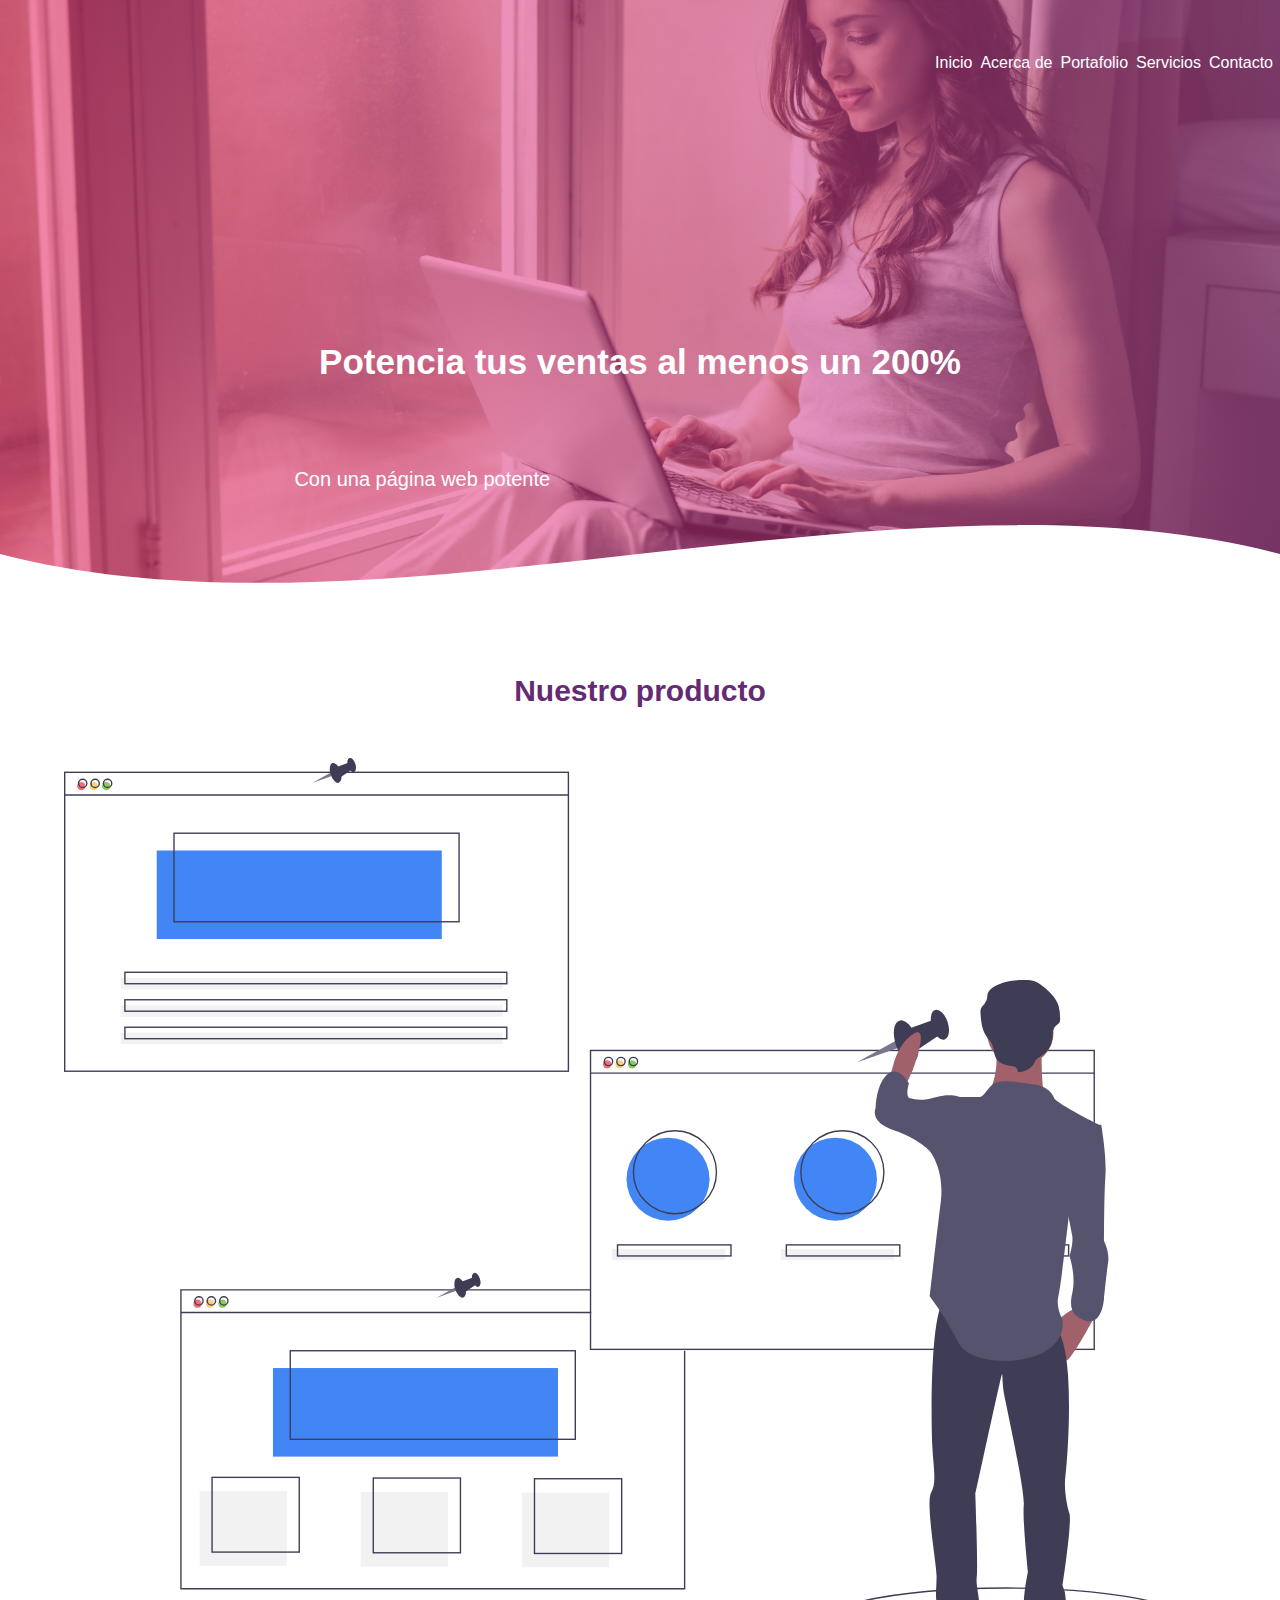
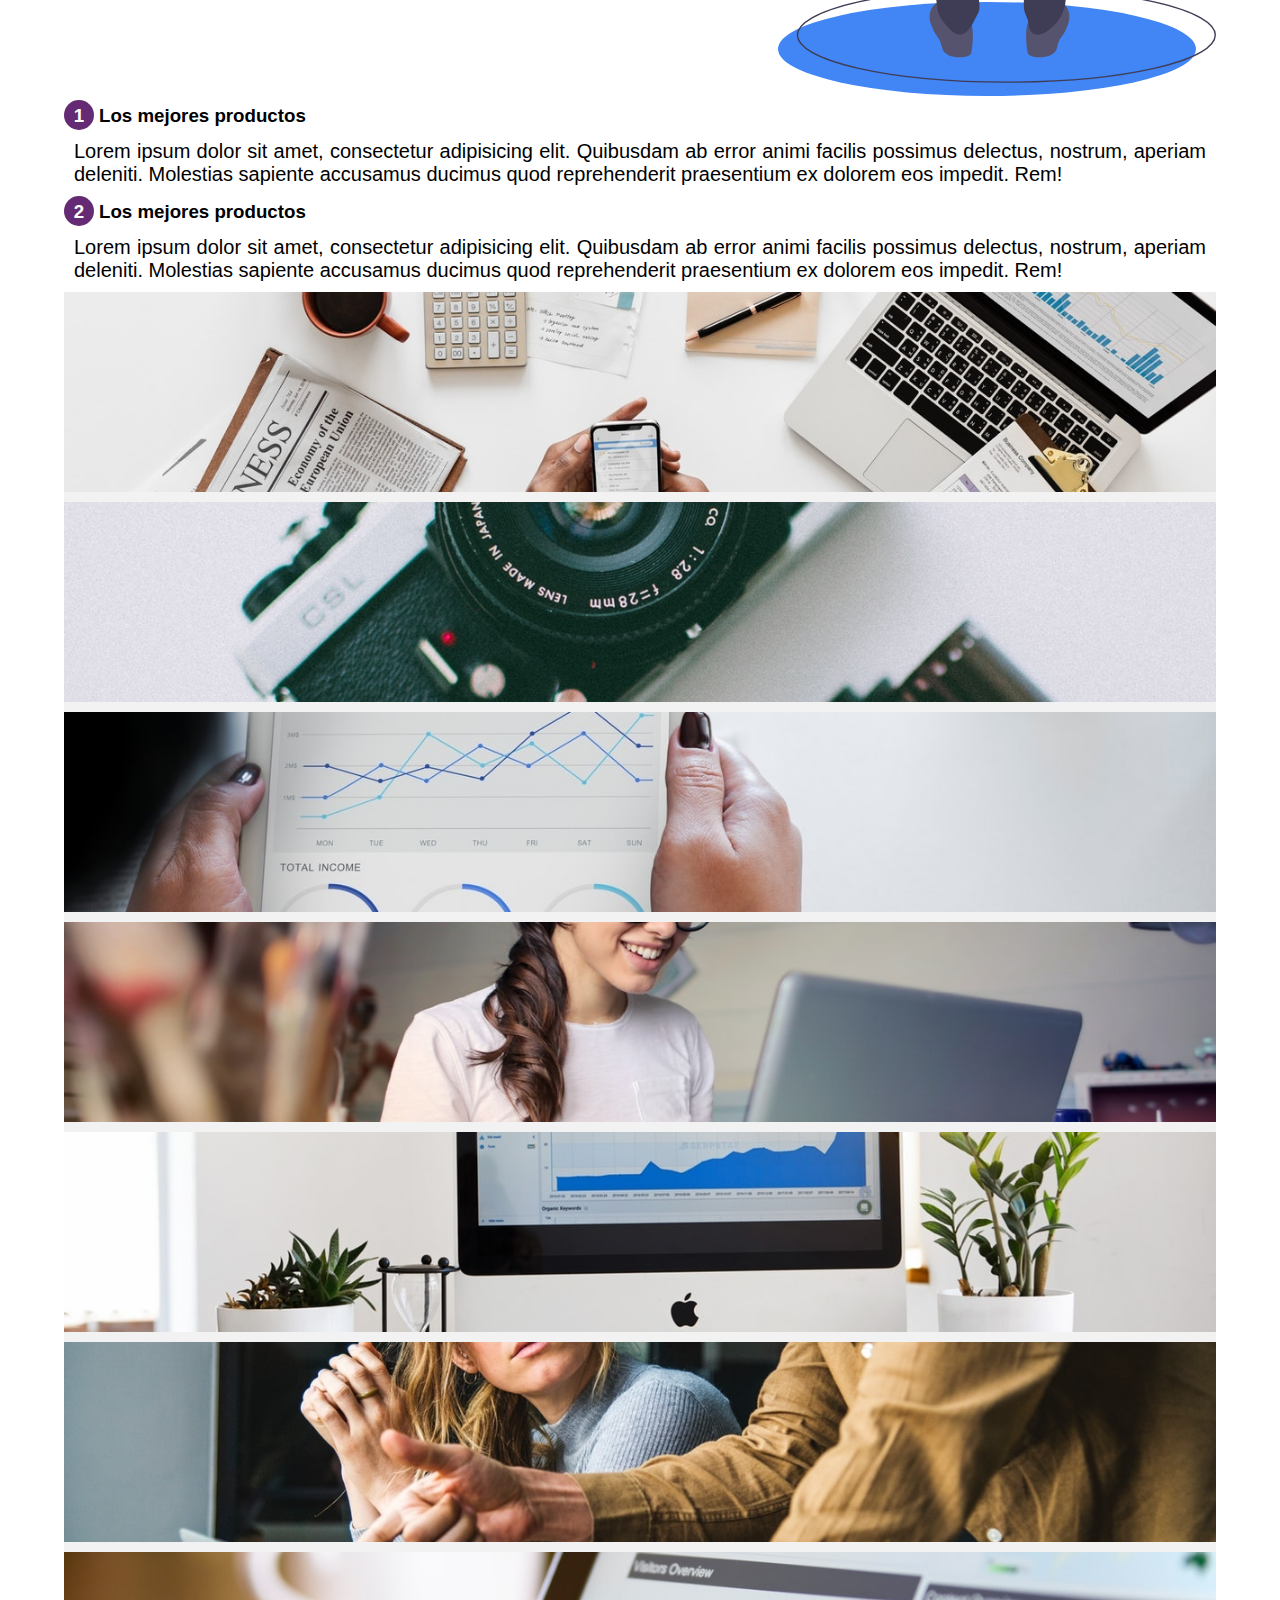
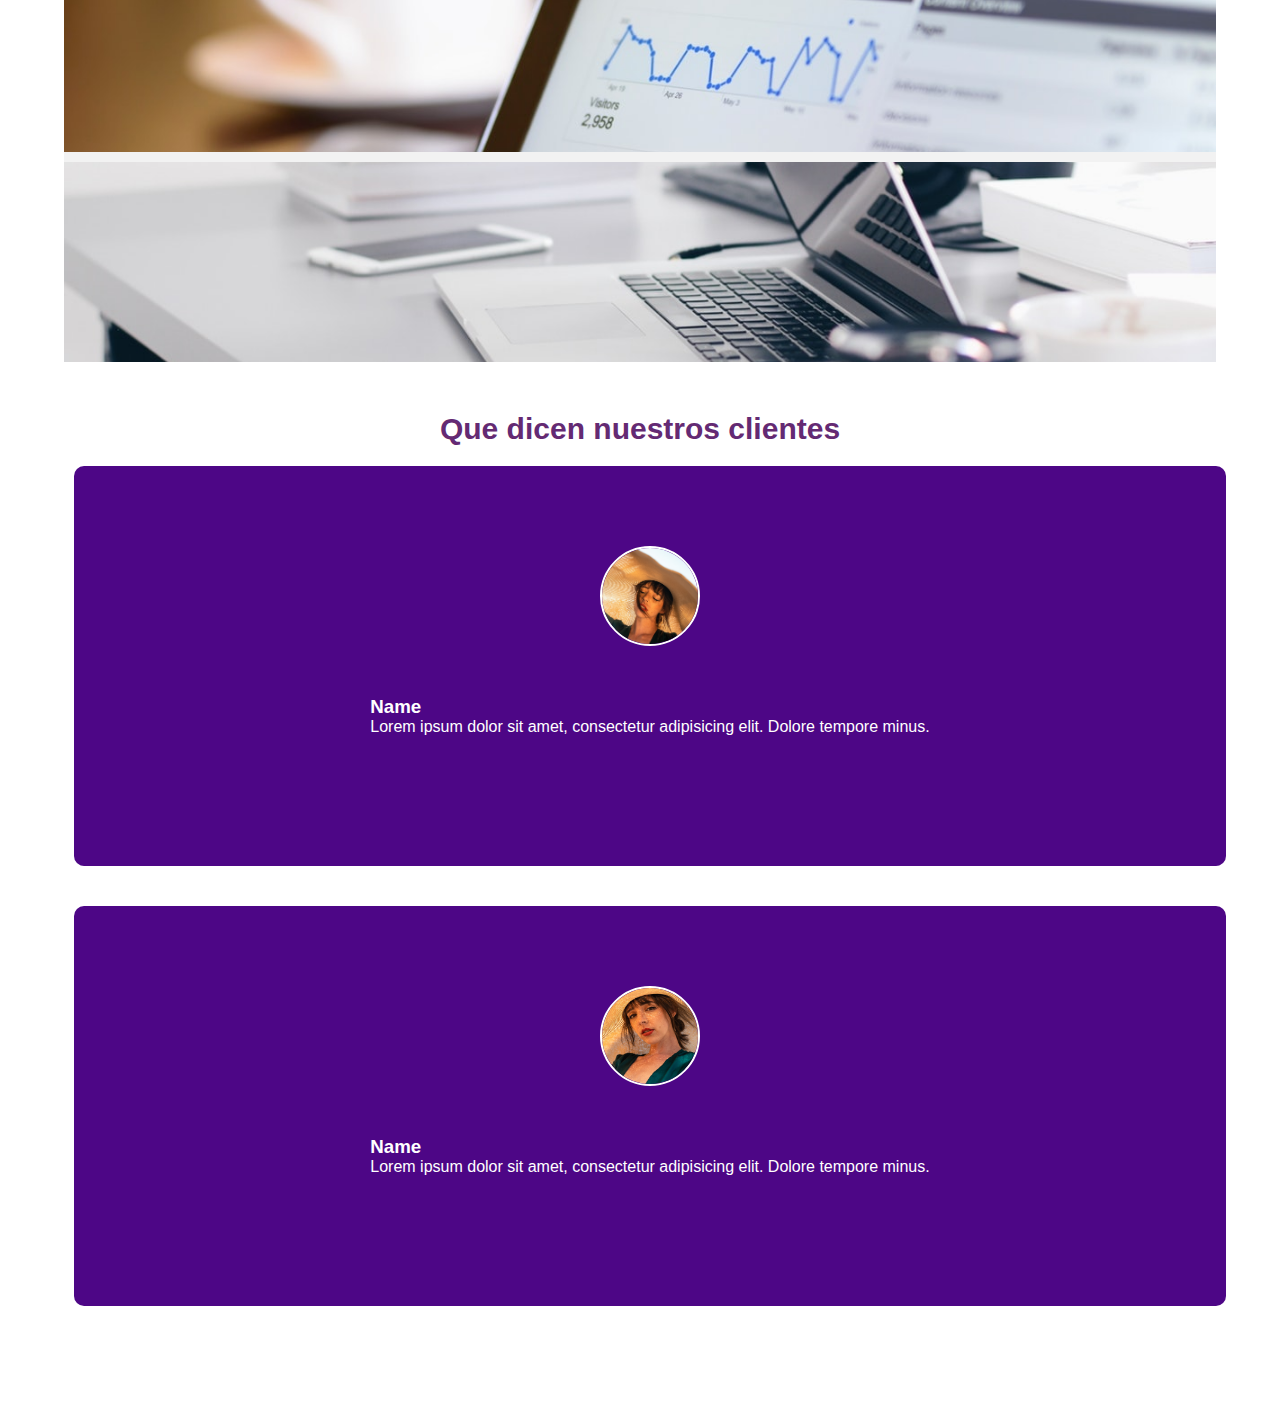
==== web_2/index.html @ 83659100 "practica web a medio diseño :'v aun falta servicios y footer y diseño responsive actuaL: solo movil" ====
<!DOCTYPE html>
<html lang="en">
<head>
    <meta charset="UTF-8">
    <meta name="viewport" content="width=device-width, user-scalable=no, initial-scale=1.0, maximum-scale=1.0, minimum-scale=1.0">
    <title> </title>
    <link rel="stylesheet" href="css/estilos.css">
</head>
<body>
    <header>
        <nav class="menu">
            <ul class="menu-items">
                <li class="menu-item_inicio"><a href="" class="menu-item_link">Inicio</a></li>
                <li class="menu-item_acerca"><a href="" class="menu-item_link">Acerca de</a></li>
                <li class="menu-item_portafolio"><a href="" class="menu-item_link"></a>Portafolio</li>
                <li class="menu-item_servicios"><a href="" class="menu-item_link">Servicios</a></li>
                <li class="menu-item_contacto"><a href="" class="menu-item_link">Contacto</a></li>
            </ul>
        </nav>
        <div class="portada-foto">
            <img src="img/portada.jpg" alt="">
        </div>
        <div class="portada-txt">
            <h1 class="portada-titulo">Potencia tus ventas al menos un 200%</h1>
            <h2 class="portada-texto">Con una página web potente</h2>
        </div>
        <div class="wave" style="height: 150px; overflow: hidden;">
            <svg viewBox="0 0 500 150" preserveAspectRatio="none" style="height: 100%; width: 100%;">
                <path d="M0.00,49.98 C150.00,150.00 349.20,-50.00 500.00,49.98 L500.00,150.00 L0.00,150.00 Z" style="stroke: none; fill: #fff;"></path>
            </svg>
        </div>
    </header>
    
    <main>
        <section class="nuestro-producto">
            <h2 class="nuestro-producto_titulo">Nuestro producto</h2>
            <img src="img/ilustracion2.svg" alt="" class="nuestro-producto_foto">
            <div class="contenido-texto">
                <h3 class="contenido-texto_titulo"><span class="contenido-texto_titulo-numero">1</span>Los mejores productos</h3>
                <p class="contenido-texto_parrafo">Lorem ipsum dolor sit amet, consectetur adipisicing elit. Quibusdam ab error animi facilis possimus delectus, nostrum, aperiam deleniti. Molestias sapiente accusamus ducimus quod reprehenderit praesentium ex dolorem eos impedit. Rem!</p>
                <h3 class="contenido-texto_titulo"><span class="contenido-texto_titulo-numero">2</span>Los mejores productos</h3>
                <p class="contenido-texto_parrafo">Lorem ipsum dolor sit amet, consectetur adipisicing elit. Quibusdam ab error animi facilis possimus delectus, nostrum, aperiam deleniti. Molestias sapiente accusamus ducimus quod reprehenderit praesentium ex dolorem eos impedit. Rem!</p>
            </div>
        </section>
        
        <section class="portafolio">
           <div class="contendor">
                <div class="portafolio-foto">
                    <div class="galeria">
                        <img src="img/img1.jpg" alt="" class="portafolio-foto">
                        <div class="portafolio-foto_hover">
                            <img src="img/icono1.png" alt="" class="foto-hover">
                            <p class="texto-hover">Nuestro Trabajo</p>
                        </div>
                    </div>
                    <div class="galeria">
                        <img src="img/img2.jpg" alt="" class="portafolio-foto">
                        <div class="portafolio-foto_hover">
                            <img src="img/icono1.png" alt="" class="foto-hover">
                            <p class="texto-hover">Nuestro Trabajo</p>
                        </div>
                    </div>
                    <div class="galeria">
                        <img src="img/img3.jpg" alt="" class="portafolio-foto">
                        <div class="portafolio-foto_hover">
                            <img src="img/icono1.png" alt="" class="foto-hover">
                            <p class="texto-hover">Nuestro Trabajo</p>
                        </div>
                    </div>
                    <div class="galeria">
                        <img src="img/img4.jpg" alt="" class="portafolio-foto">
                        <div class="portafolio-foto_hover">
                            <img src="img/icono1.png" alt="" class="foto-hover">
                            <p class="texto-hover">Nuestro Trabajo</p>
                        </div>
                    </div>
                    <div class="galeria">
                        <img src="img/img5.jpg" alt="" class="portafolio-foto">
                        <div class="portafolio-foto_hover">
                            <img src="img/icono1.png" alt="" class="foto-hover">
                            <p class="texto-hover">Nuestro Trabajo</p>
                        </div>
                    </div>
                    <div class="galeria">
                        <img src="img/img6.jpg" alt="" class="portafolio-foto">
                        <div class="portafolio-foto_hover">
                            <img src="img/icono1.png" alt="" class="foto-hover">
                            <p class="texto-hover">Nuestro Trabajo</p>
                        </div>
                    </div>
                    <div class="galeria">
                        <img src="img/img7.jpg" alt="" class="portafolio-foto">
                        <div class="portafolio-foto_hover">
                            <img src="img/icono1.png" alt="" class="foto-hover">
                            <p class="texto-hover">Nuestro Trabajo</p>
                        </div>
                    </div>
                    <div class="galeria">
                        <img src="img/img8.jpg" alt="" class="portafolio-foto">
                        <div class="portafolio-foto_hover">
                            <img src="img/icono1.png" alt="" class="foto-hover">
                            <p class="texto-hover">Nuestro Trabajo</p>
                        </div>
                    </div>
                </div>
            </div>
        </section>
        
        <section class="comentarios-clientes">
            <h2 class="comentarios-clientes_titulo">Que dicen nuestros clientes</h2>
           <div class="contenedor">
                <div class="comentarios-clientes_content">
                   <div class="contenido">
                        <img src="img/face1.jpg" alt="" class="comentarios-clientes_content-foto">
                        <div class="comentarios-clientes_content-texto">
                            <h3 class="comentarios-clientes_cliente-nombre">Name</h3>
                            <p class="comentarios-clientes_texto">Lorem ipsum dolor sit amet, consectetur adipisicing elit. Dolore tempore minus. </p>
                        </div>
                    </div>    
                </div>
                <div class="comentarios-clientes_content">
                   <div class="contenido">
                        <img src="img/face2.jpg" alt="" class="comentarios-clientes_content-foto">
                        <div class="comentarios-clientes_content-texto">
                            <h3 class="comentarios-clientes_cliente-nombre">Name</h3>
                            <p class="comentarios-clientes_texto">Lorem ipsum dolor sit amet, consectetur adipisicing elit. Dolore tempore minus. </p>
                        </div>
                    </div>    
                </div>
            </div>
        </section>
        
        <section class="nuestros-servicios">
            
        </section>
    </main>
    <footer></footer>
</body>
</html>
---- web_2/css/estilos.css ----
*{
    box-sizing: border-box;
    margin: 0;
    padding: 0;
}

/*--------------- Estilos principales ---------------*/

body {
    font-family: 'Open Sans', sans-serif;
}

img{
    width: 100%;
    display: inline-block;
    
}


/*--------------- Estilos header ---------------*/

header{
    width: 100%;
}

.menu{
    display: flex;
    justify-content: flex-end;  
}

.menu .menu-items {
    position: absolute;
    list-style: none;
    text-decoration: none;
    margin-right:7px;
    display: flex;
    z-index: 2000;
    top:6%;
}

.menu [class*="menu-item_"]{
    margin-left:4px;
    color: white;
    font-weight: 300;
}


.menu-item_link:link, .menu-item_link:visited, .menu-item_link:active {
    text-decoration:none;
}

.portada-foto{
    position: relative;
    
}

.portada-foto:before{
    content: '';
    position: absolute;
    width: 100%;
    height: 100%;
    background: linear-gradient(to right,rgba(249, 6, 87, 0.459),rgba(188, 78, 156,.6));
    z-index: 1000;
}

.portada-foto img{
    height: 650px;
    object-fit: cover;
    background-attachment: fixed;
}


.portada-titulo, .portada-texto{
    position: absolute;
    margin: auto;
    color:white;
}

.portada-titulo{
    z-index: 1200;
    top: 38%;
    width: 100%;
    text-align: center;
    font-size:35px; 
}
.portada-texto{
    z-index: 1100;
    top: 52%;
    left: 23%;
    text-align: center;
    font-size: 20px;
    font-weight: 100;
}

.wave{
    position: relative;
    top:-150px;
    z-index: 1300;
}

/*--------------- Estilos Main Nuestro Producto ---------------*/

main{
    position: relative;
    top:-80px;
    width: 90%;
    margin: auto;
}

.nuestro_producto{
    display: flex;
    flex-direction: column;
}

.nuestro-producto_titulo{
    position: relative;
    color: #642a73;
    text-align: center;
    top:-50px;
    font-size: 30px;
}

.contenido-texto_titulo-numero{
    text-align: center;
    color: #fff;
    display: inline-block;
    width: 30px;
    height: 30px;
    padding: 2px;
    margin-right: 5px;
    background: #642a73;
    border-radius: 50%;
    padding: 5px;
    box-shadow: 0 0 16px 0 rgba(0, 0, 0, 0);
}

.contenido-texto_parrafo{
    margin: 10px;
    text-align: justify;
    font-size: 20px;
    font-weight: 100;  
}

/*--------------- Estilos Main Portafolio ---------------*/

.portafolio{
    
    background: #f2f2f2;
}

.portafolio-foto_content{
    display: flex;
    flex-wrap: wrap;
    justify-content: space-around;
}

.galeria{
    position: relative;
    width: 100%;
    position: relative;
    height: 200px;
    margin-bottom: 10px;
    overflow: hidden;
    cursor: pointer;
    background: black;
}


.galeria > img{
    display: block;
    object-fit: cover;
    width: 100%;
    height: 100%;
}

.portafolio-foto_hover{
    position: absolute;
    width: 100%;
    height: 100%;
    top: 0;
    background: rgba(75, 6, 132, 0.7);
    display:flex;
    justify-content: center;
    align-items: center;
    flex-direction: column;
    transform: scale(0);
    transition: transform .5s;
}

.foto-hover{
    width: 50px;
}

.texto-hover{
    color:#fff;
}
    
.galeria:hover .portafolio-foto_hover{
    transform: scale(1);
}

/*--------------- Estilos Comentarios ---------------*/

.comentarios-clientes{
    margin: 50px 0 0 0;
}

.comentarios-clientes_titulo{
    position: relative;
    color: #642a73;
    text-align: center;
    font-size: 30px;
}

.contenedor{
    display: flex;
    flex-direction: column;
}

.comentarios-clientes_content{
    background: #4d0686;
    margin:20px 10px;
    width:100%;
    height: 400px;
    border-radius: 10px;
}

.contenido{
    width: 50%;
    height: 100%;
    margin:auto;
    display: flex;
    flex-direction: column;
    align-items: center;
    justify-content: center;
}

.comentarios-clientes_content-foto{
    width: 100Px;
    height: 100px;
    object-fit: cover;
    border:2px solid white;
    border-radius: 50%;
    display: inline-block;
    position: relative;
    top:-50px;
}

.comentarios-clientes_content-texto{
    color:white;
    text-align: justify;
}
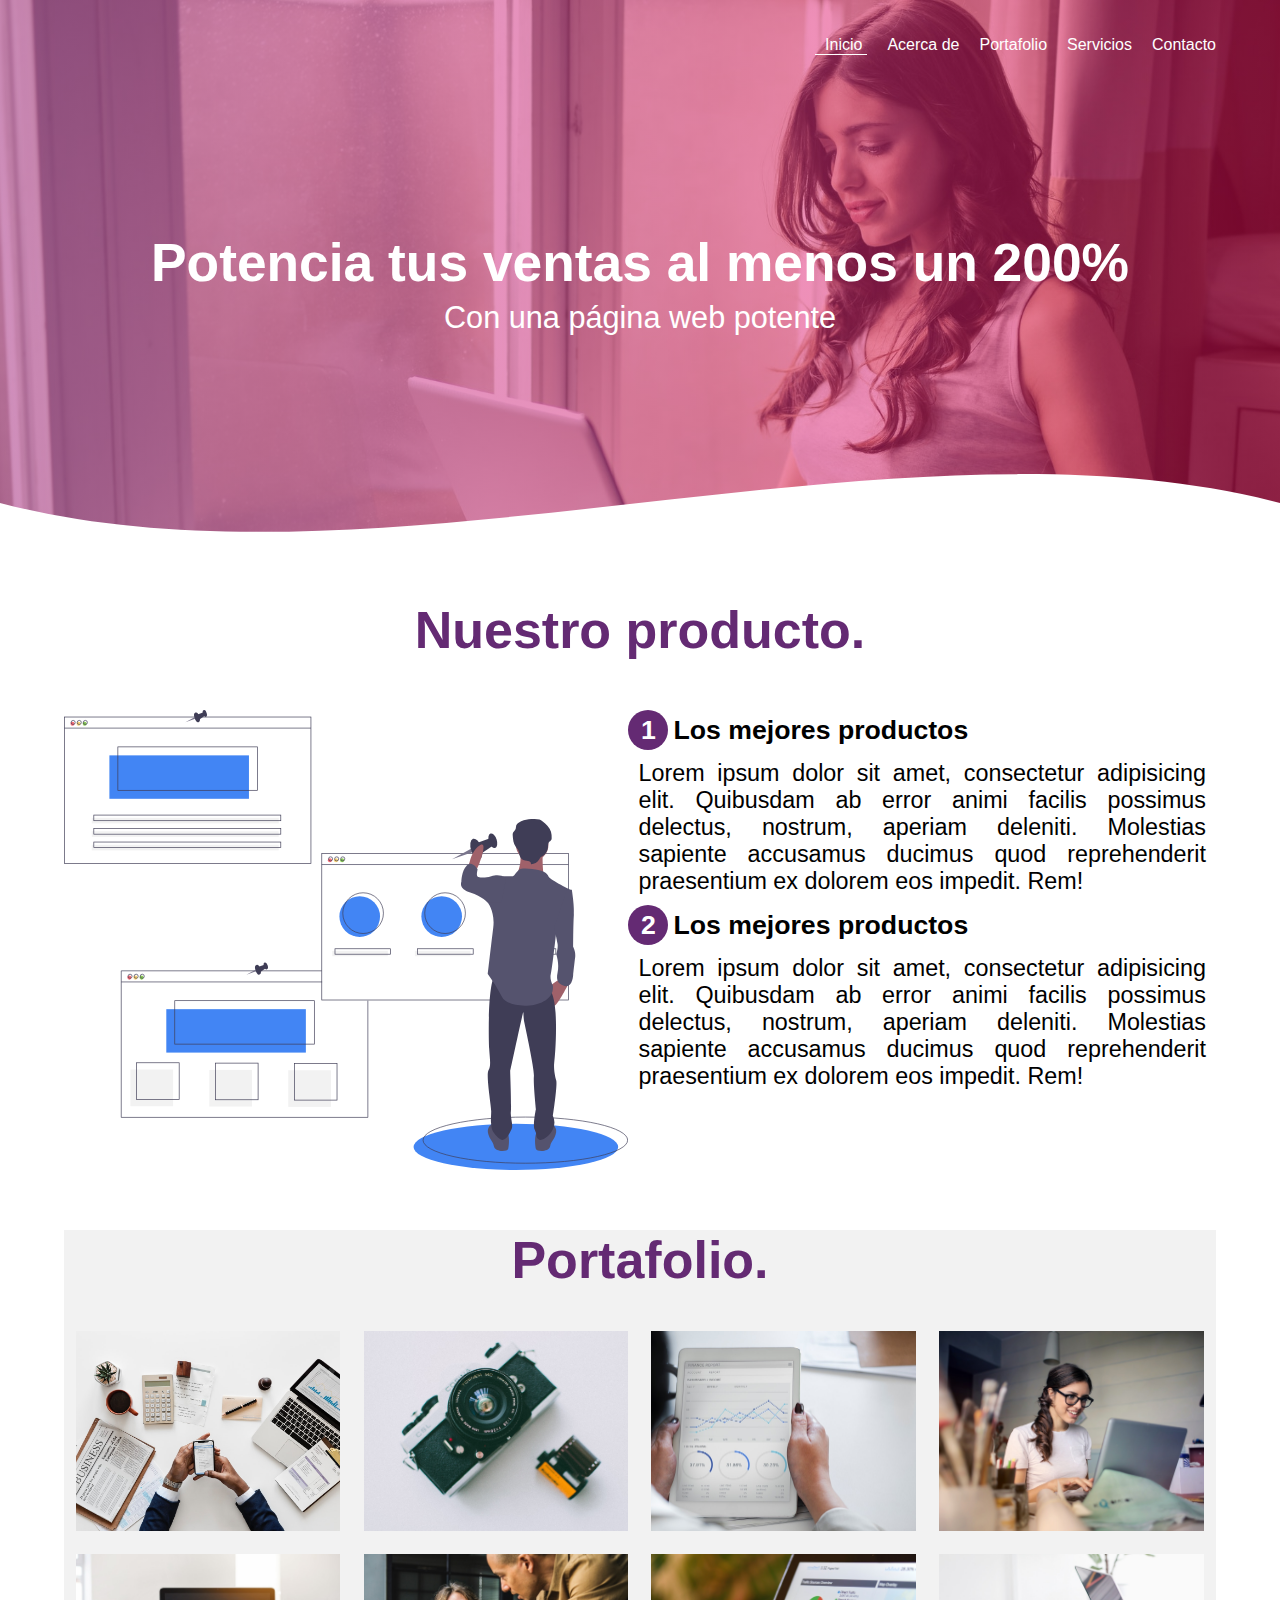
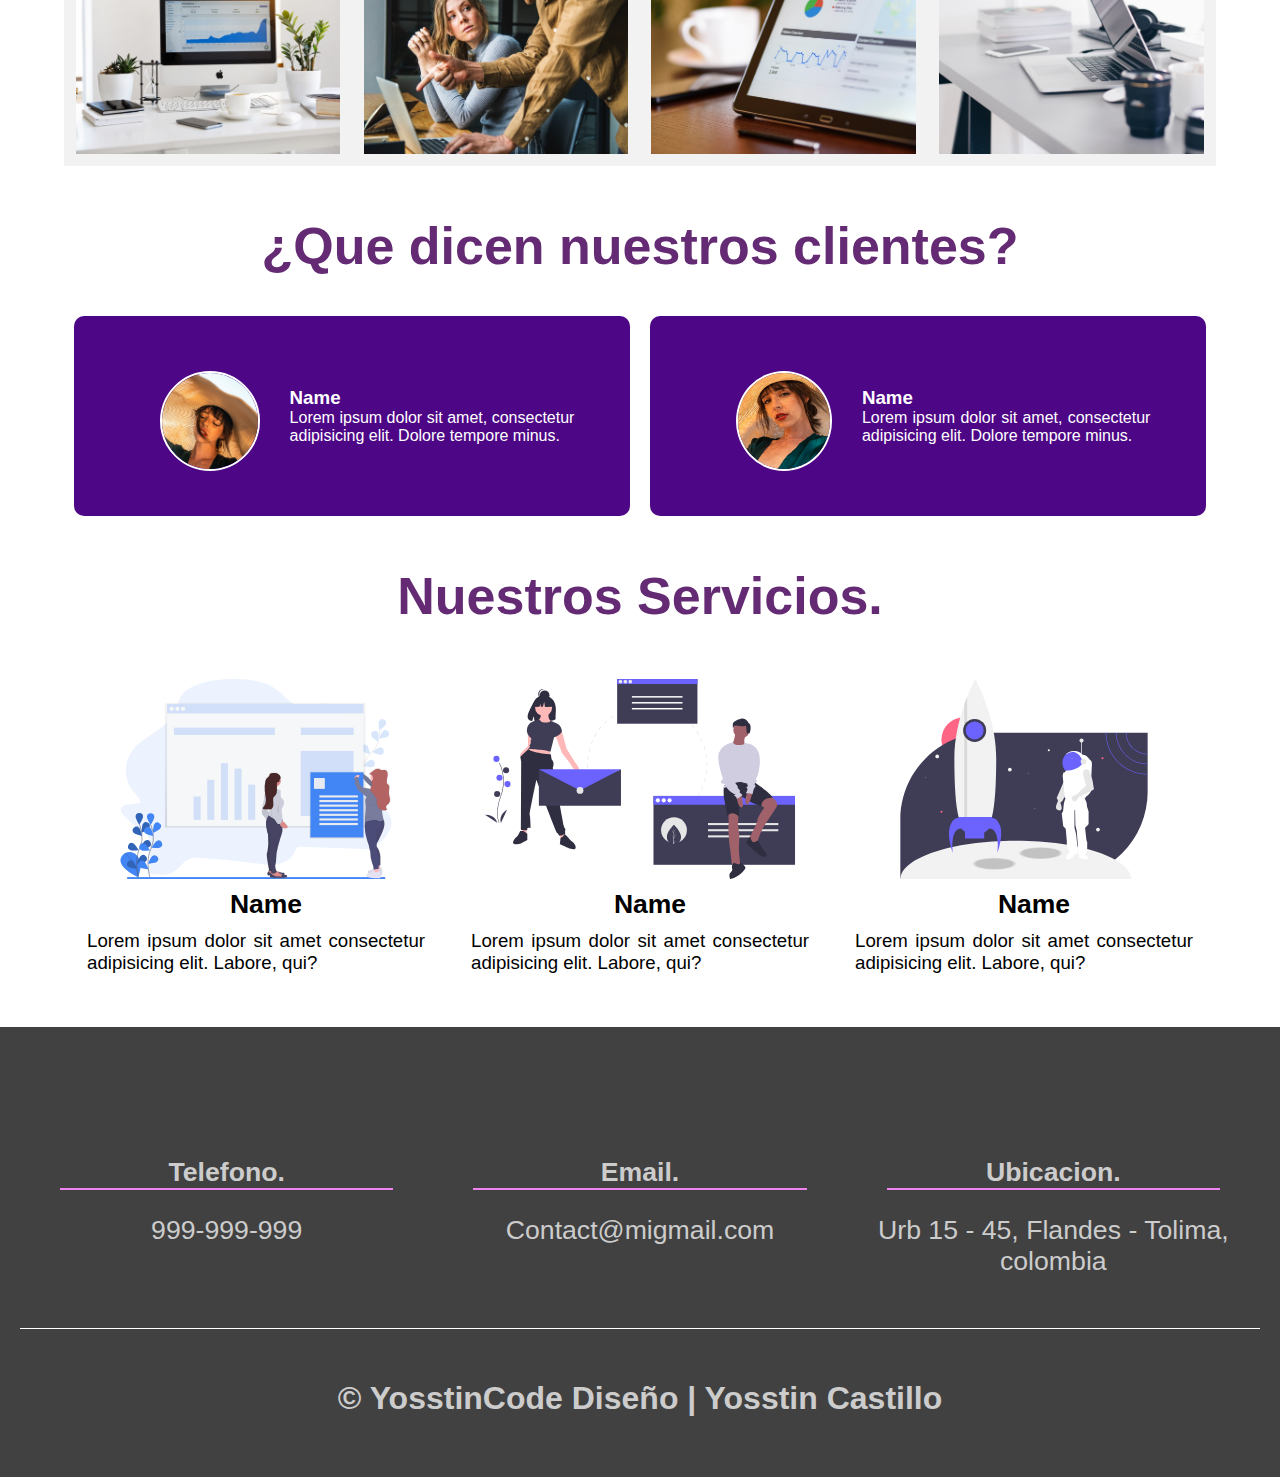
==== commit 307ca647: "Web inicio terminada falta arreglar el tamaño de la letra y las otras paginas" ====
--- a/web_2/index.html
+++ b/web_2/index.html
@@ -10,21 +10,18 @@
     <header>
         <nav class="menu">
             <ul class="menu-items">
-                <li class="menu-item_inicio"><a href="" class="menu-item_link">Inicio</a></li>
+                <li class="menu-item_inicio select"><a href="" class="menu-item_link">Inicio</a></li>
                 <li class="menu-item_acerca"><a href="" class="menu-item_link">Acerca de</a></li>
                 <li class="menu-item_portafolio"><a href="" class="menu-item_link"></a>Portafolio</li>
                 <li class="menu-item_servicios"><a href="" class="menu-item_link">Servicios</a></li>
                 <li class="menu-item_contacto"><a href="" class="menu-item_link">Contacto</a></li>
             </ul>
         </nav>
-        <div class="portada-foto">
-            <img src="img/portada.jpg" alt="">
-        </div>
         <div class="portada-txt">
             <h1 class="portada-titulo">Potencia tus ventas al menos un 200%</h1>
             <h2 class="portada-texto">Con una página web potente</h2>
         </div>
-        <div class="wave" style="height: 150px; overflow: hidden;">
+        <div class="wave" style="overflow: hidden;">
             <svg viewBox="0 0 500 150" preserveAspectRatio="none" style="height: 100%; width: 100%;">
                 <path d="M0.00,49.98 C150.00,150.00 349.20,-50.00 500.00,49.98 L500.00,150.00 L0.00,150.00 Z" style="stroke: none; fill: #fff;"></path>
             </svg>
@@ -33,18 +30,21 @@
     
     <main>
         <section class="nuestro-producto">
-            <h2 class="nuestro-producto_titulo">Nuestro producto</h2>
-            <img src="img/ilustracion2.svg" alt="" class="nuestro-producto_foto">
-            <div class="contenido-texto">
-                <h3 class="contenido-texto_titulo"><span class="contenido-texto_titulo-numero">1</span>Los mejores productos</h3>
-                <p class="contenido-texto_parrafo">Lorem ipsum dolor sit amet, consectetur adipisicing elit. Quibusdam ab error animi facilis possimus delectus, nostrum, aperiam deleniti. Molestias sapiente accusamus ducimus quod reprehenderit praesentium ex dolorem eos impedit. Rem!</p>
-                <h3 class="contenido-texto_titulo"><span class="contenido-texto_titulo-numero">2</span>Los mejores productos</h3>
-                <p class="contenido-texto_parrafo">Lorem ipsum dolor sit amet, consectetur adipisicing elit. Quibusdam ab error animi facilis possimus delectus, nostrum, aperiam deleniti. Molestias sapiente accusamus ducimus quod reprehenderit praesentium ex dolorem eos impedit. Rem!</p>
+            <h2 class="nuestro-producto_titulo">Nuestro producto.</h2>
+            <div class="nuestro_producto">
+                <img src="img/ilustracion2.svg" alt="" class="nuestro-producto_foto">
+                <div class="contenido-texto">
+                    <h3 class="contenido-texto_titulo"><span class="contenido-texto_titulo-numero">1</span>Los mejores productos</h3>
+                    <p class="contenido-texto_parrafo">Lorem ipsum dolor sit amet, consectetur adipisicing elit. Quibusdam ab error animi facilis possimus delectus, nostrum, aperiam deleniti. Molestias sapiente accusamus ducimus quod reprehenderit praesentium ex dolorem eos impedit. Rem!</p>
+                    <h3 class="contenido-texto_titulo"><span class="contenido-texto_titulo-numero">2</span>Los mejores productos</h3>
+                    <p class="contenido-texto_parrafo">Lorem ipsum dolor sit amet, consectetur adipisicing elit. Quibusdam ab error animi facilis possimus delectus, nostrum, aperiam deleniti. Molestias sapiente accusamus ducimus quod reprehenderit praesentium ex dolorem eos impedit. Rem!</p>
+                </div>
             </div>
         </section>
         
         <section class="portafolio">
-           <div class="contendor">
+            <h2 class="portafolio-titulo">Portafolio.</h2>
+           <div class="contenedor">
                 <div class="portafolio-foto">
                     <div class="galeria">
                         <img src="img/img1.jpg" alt="" class="portafolio-foto">
@@ -107,7 +107,7 @@
         </section>
         
         <section class="comentarios-clientes">
-            <h2 class="comentarios-clientes_titulo">Que dicen nuestros clientes</h2>
+            <h2 class="comentarios-clientes_titulo">¿Que dicen nuestros clientes?</h2>
            <div class="contenedor">
                 <div class="comentarios-clientes_content">
                    <div class="contenido">
@@ -131,9 +131,43 @@
         </section>
         
         <section class="nuestros-servicios">
-            
+            <h2 class="nuestros-servicios_titulo">Nuestros Servicios.</h2>
+            <div class="nuestros-servicios_content">
+                <div class="nuestros-servicios_contenido">
+                    <img src="img/ilustracion1.svg" alt="">
+                    <h3 class="nuestros-servicios_nombre">Name</h3>
+                    <p class="nuestros_servicios_parrafo">Lorem ipsum dolor sit amet consectetur adipisicing elit. Labore, qui?</p>
+                </div>
+                <div class="nuestros-servicios_contenido">
+                    <img src="img/ilustracion4.svg" alt="">
+                    <h3 class="nuestros-servicios_nombre">Name</h3>
+                    <p class="nuestros_servicios_parrafo">Lorem ipsum dolor sit amet consectetur adipisicing elit. Labore, qui?</p>
+                </div>
+                <div class="nuestros-servicios_contenido">
+                    <img src="img/ilustracion3.svg" alt="">
+                    <h3 class="nuestros-servicios_nombre">Name</h3>
+                    <p class="nuestros_servicios_parrafo">Lorem ipsum dolor sit amet consectetur adipisicing elit. Labore, qui?</p>
+                </div>
+            </div>
         </section>
     </main>
-    <footer></footer>
+    
+    <footer>
+        <div class="footer-contenido">
+            <div class="footer-">
+                <h4 class="contact">Telefono.</h4>
+                <p class="number">999-999-999</p>
+            </div>
+            <div class="footer-">
+                <h4 class="contact">Email.</h4>
+                <p class="number">Contact@migmail.com</p>
+            </div>
+            <div class="footer-">
+                <h4 class="contact">Ubicacion.</h4>
+                <p class="number">Urb 15 - 45, Flandes - Tolima, colombia</p>
+            </div>
+            <h2 class="copy">© YosstinCode Diseño | Yosstin Castillo</h2>
+        </div>
+    </footer>
 </body>
 </html>--- a/web_2/css/estilos.css
+++ b/web_2/css/estilos.css
@@ -22,6 +22,13 @@
 
 header{
     width: 100%;
+    height: 600px;
+    background: linear-gradient(to right,rgba(188, 78, 156,.6),rgba(249, 6, 87, 0.459)),url(../img/portada.jpg);
+    background-attachment: fixed;
+    position: relative;
+    background-size:contain;
+    background-size: 250% 100%;
+    background-position: center;
 }
 
 .menu{
@@ -45,29 +52,14 @@
     font-weight: 300;
 }
 
+.select{
+    border-bottom: 1px solid white;
+    padding-right: 5px;
+}
+
 
 .menu-item_link:link, .menu-item_link:visited, .menu-item_link:active {
     text-decoration:none;
-}
-
-.portada-foto{
-    position: relative;
-    
-}
-
-.portada-foto:before{
-    content: '';
-    position: absolute;
-    width: 100%;
-    height: 100%;
-    background: linear-gradient(to right,rgba(249, 6, 87, 0.459),rgba(188, 78, 156,.6));
-    z-index: 1000;
-}
-
-.portada-foto img{
-    height: 650px;
-    object-fit: cover;
-    background-attachment: fixed;
 }
 
 
@@ -85,17 +77,19 @@
     font-size:35px; 
 }
 .portada-texto{
+    width: 100%;
     z-index: 1100;
     top: 52%;
-    left: 23%;
     text-align: center;
     font-size: 20px;
     font-weight: 100;
 }
 
 .wave{
-    position: relative;
-    top:-150px;
+    height: 150px;
+    position: absolute;
+    bottom: 0;
+    width: 100%;
     z-index: 1300;
 }
 
@@ -103,9 +97,10 @@
 
 main{
     position: relative;
-    top:-80px;
+    top:50px;
     width: 90%;
     margin: auto;
+    margin-bottom: 30px;
 }
 
 .nuestro_producto{
@@ -149,6 +144,14 @@
     background: #f2f2f2;
 }
 
+.portafolio-titulo{
+    position: relative;
+    color: #642a73;
+    text-align: center;
+    font-size: 30px;
+    margin: 60px 0 30px 0;
+}
+
 .portafolio-foto_content{
     display: flex;
     flex-wrap: wrap;
@@ -211,11 +214,14 @@
     color: #642a73;
     text-align: center;
     font-size: 30px;
+    
 }
 
 .contenedor{
+    margin:20px 0 0 0;
     display: flex;
     flex-direction: column;
+    align-items: center;
 }
 
 .comentarios-clientes_content{
@@ -252,9 +258,350 @@
     text-align: justify;
 }
 
-
-
-
-
-
-
+/*--------------- Estilos Nuestros Servicios ---------------*/
+
+.nuestros-servicios_titulo{
+    position: relative;
+    color: #642a73;
+    text-align: center;
+    font-size: 30px;
+    width: 100%;
+    margin: 30px 0;
+}
+
+.nuestros-servicios_contenido{
+    margin: 10px 0 20px;
+}
+
+.nuestros-servicios_contenido img{
+    display: block;
+    border-radius: 10%;
+}
+
+.nuestros-servicios_contenido img:hover{
+    box-shadow: 5px 5px 1px 3px rgba(0,0,0,.4);
+}
+
+.nuestros-servicios_nombre{
+    margin: 10px ;
+    width: 100%;
+    text-align: center;
+    
+}
+
+.nuestros_servicios_parrafo{
+    text-align: justify;
+}
+
+/*--------------- Estilos Footer ---------------*/
+
+footer{
+    position: relative;
+    top: 50px;
+    width: 100%;
+}
+.footer-contenido{
+    background: #414141;
+    text-align: center;
+    display: flex;
+    flex-direction: column;
+    color: #ccc;
+    height: 450px;
+    padding: 30px 20px;
+}
+
+.footer-{
+    border-bottom: 1px solid white;
+    width: 100%;
+    padding: 20px 0 30px 0;
+    margin: 0 auto;
+}
+
+.copy{
+    width:100%;
+    margin: auto 0 30px;
+    font-size: 16px;
+}
+
+/*--------------- Estilos Responsive ---------------*/
+
+@media screen and (min-width:480px){
+
+/*--------------- Estilos Responsive header ---------------*/
+    
+    .portada-titulo{
+        font-size: 27pt;
+    }
+    
+    .portada-texto{
+        font-size: 18pt;
+    }
+    
+    
+}
+
+@media screen and (min-width:768px){
+    
+ /*--------------- Estilos Responsive header ---------------*/
+    .menu-items{
+        font-size: 15pt;
+    }
+    
+    .menu [class*="menu-item_"]{
+        margin-left:8px;
+    }
+    
+    .portada-titulo{
+        top: 28%;
+        font-size: 38pt;
+        padding:40px 0;
+    }
+    
+    .portada-texto{
+        top: 54%;
+        font-size: 20pt;
+    }
+    
+/*--------------- Estilos Responsive nuestro producto ---------------*/
+    
+    .nuestro-producto_titulo{
+        font-size: 32pt;
+    }
+    
+    .contenido-texto_titulo{
+        font-size: 20pt;
+    }
+    
+    .contenido-texto_titulo-numero{
+        width: 40px;
+        height:40px;
+    }
+    
+    .contenido-texto_parrafo{
+        font-size: 17.5pt;
+    }
+
+/*--------------- Estilos Responsive Portafolio ---------------*/
+
+    .portafolio-titulo{
+        font-size: 32pt;
+    }
+    
+    .portafolio-foto{
+        display: flex;
+        flex-direction:row;
+        flex-wrap: wrap;
+    }
+    .galeria{
+        margin: 1%;
+        width: 48%;
+    }
+    
+    .foto-hover{
+        width:65px; 
+    }
+    
+    .texto-hover{
+        font-size: 17pt;
+    }
+    
+/*--------------- Estilos Responsive Comentarios ---------------*/
+    
+    .comentarios-clientes_titulo{
+        font-size: 32pt;
+    }
+    
+    .comentarios-clientes_content{
+       height: 250px; 
+    }
+    
+    .contenido {
+        flex-direction: row;
+        width: 80%;
+    }
+    
+    .comentarios-clientes_content-foto{
+        top: 5px;
+        margin:30px;
+    }
+    .comentarios-clientes_content-texto{
+        font-size: 15pt;
+    }
+
+/*--------------- Estilos Responsive nuestros servicios ---------------*/
+    .nuestros-servicios_titulo{
+        font-size: 32pt;    
+    }
+    
+    .nuestros-servicios_contenido{
+        font-size: 17pt;
+    }
+    
+/*--------------- Estilos Responsive footer ---------------*/
+    
+    footer{
+        font-size:16pt; 
+    }
+    
+    .copy{
+        font-size:18pt;
+    }
+    
+    .footer-contenido{
+        flex-direction: row;
+        flex-wrap: wrap;
+    }
+    
+    .footer-{
+        width: calc(100%/3);
+        padding:100px 0 0 0;
+    }
+    
+    .contact{
+        font-weight:700;
+        border-bottom: 2px solid violet;
+        margin: 0 40px 25px 40px;
+    }
+    
+    
+}
+
+@media screen and (min-width:1024px){
+ /*--------------- Estilos Responsive header ---------------*/
+    
+    header{
+        width: 100%;
+        background-size: cover;
+    }
+    
+    .menu-items{
+        font-size: 12pt;
+    }
+    
+    .menu [class*="menu-item_"]{
+        margin-left:10px;
+    }
+    
+    .menu .menu-items {
+        margin-right:5%;
+    }
+    
+    .portada-titulo{
+        top: 32%;
+        font-size: 40pt;
+        padding:40px 0;
+    }
+    
+    .portada-texto{
+        top: 50%;
+        font-size: 23pt;
+    }
+    
+    
+    .wave{
+        bottom:-3px;
+    }
+    
+/*--------------- Estilos Responsive nuestro producto ---------------*/
+    
+    .nuestro-producto_titulo{
+        font-size: 39pt;
+    }
+    
+    .nuestro_producto{
+        flex-direction: row;
+    }
+    
+    .nuestro-producto_foto{
+        width: 49%;
+    }
+    
+/*--------------- Estilos Responsive portafolio ---------------*/
+    
+    .portafolio-titulo{
+        font-size: 39pt;
+    }
+    
+    .galeria{
+        margin: 1%;
+        width: 23%;
+    }
+    
+    .foto-hover{
+        width:65px; 
+    }
+    
+    .texto-hover{
+        font-size: 17pt;
+    }
+    
+/*--------------- Estilos Responsive Comentarios---------------*/
+    
+    .comentarios-clientes_titulo{
+        font-size: 39pt;
+    }
+    
+    .comentarios-clientes .contenedor{
+        flex-direction: row;
+    }
+    
+    .comentarios-clientes_content{
+        width: 80%;
+        height: 200px;
+    }
+    
+    .comentarios-clientes_content-texto{
+        font-size: 12pt;
+        width: 300px;
+    }
+    
+/*--------------- Estilos Responsive nuestros servicios---------------*/
+    
+    .nuestros-servicios_titulo{
+        font-size: 39pt;
+    }
+    
+    .nuestros-servicios_content{
+         display: flex;
+        flex-direction: row;
+    }
+    
+    .nuestros-servicios_contenido{
+        width: 30%;
+        margin: 2%;
+    }
+    
+    .nuestros-servicios_contenido img{
+        height: 200px;
+    }
+    
+    .nuestros_servicios_parrafo{
+        font-size: 14pt;
+    }
+
+/*--------------- Estilos Responsive footer---------------*/
+    
+    footer{
+        font-size:20pt; 
+    }
+    
+    .copy{
+        font-size:24pt;
+    }
+    
+    
+}
+
+@media screen and (min-width:1600px){
+
+/*--------------- Estilos Responsive header ---------------*/
+    .menu-items{
+        font-size:20pt;
+    }
+/*--------------- Estilos Responsive nuestros productos---------------*/
+    
+    .contenido-texto_parrafo{
+        margin: 20px 0 50px;
+    }
+    
+}